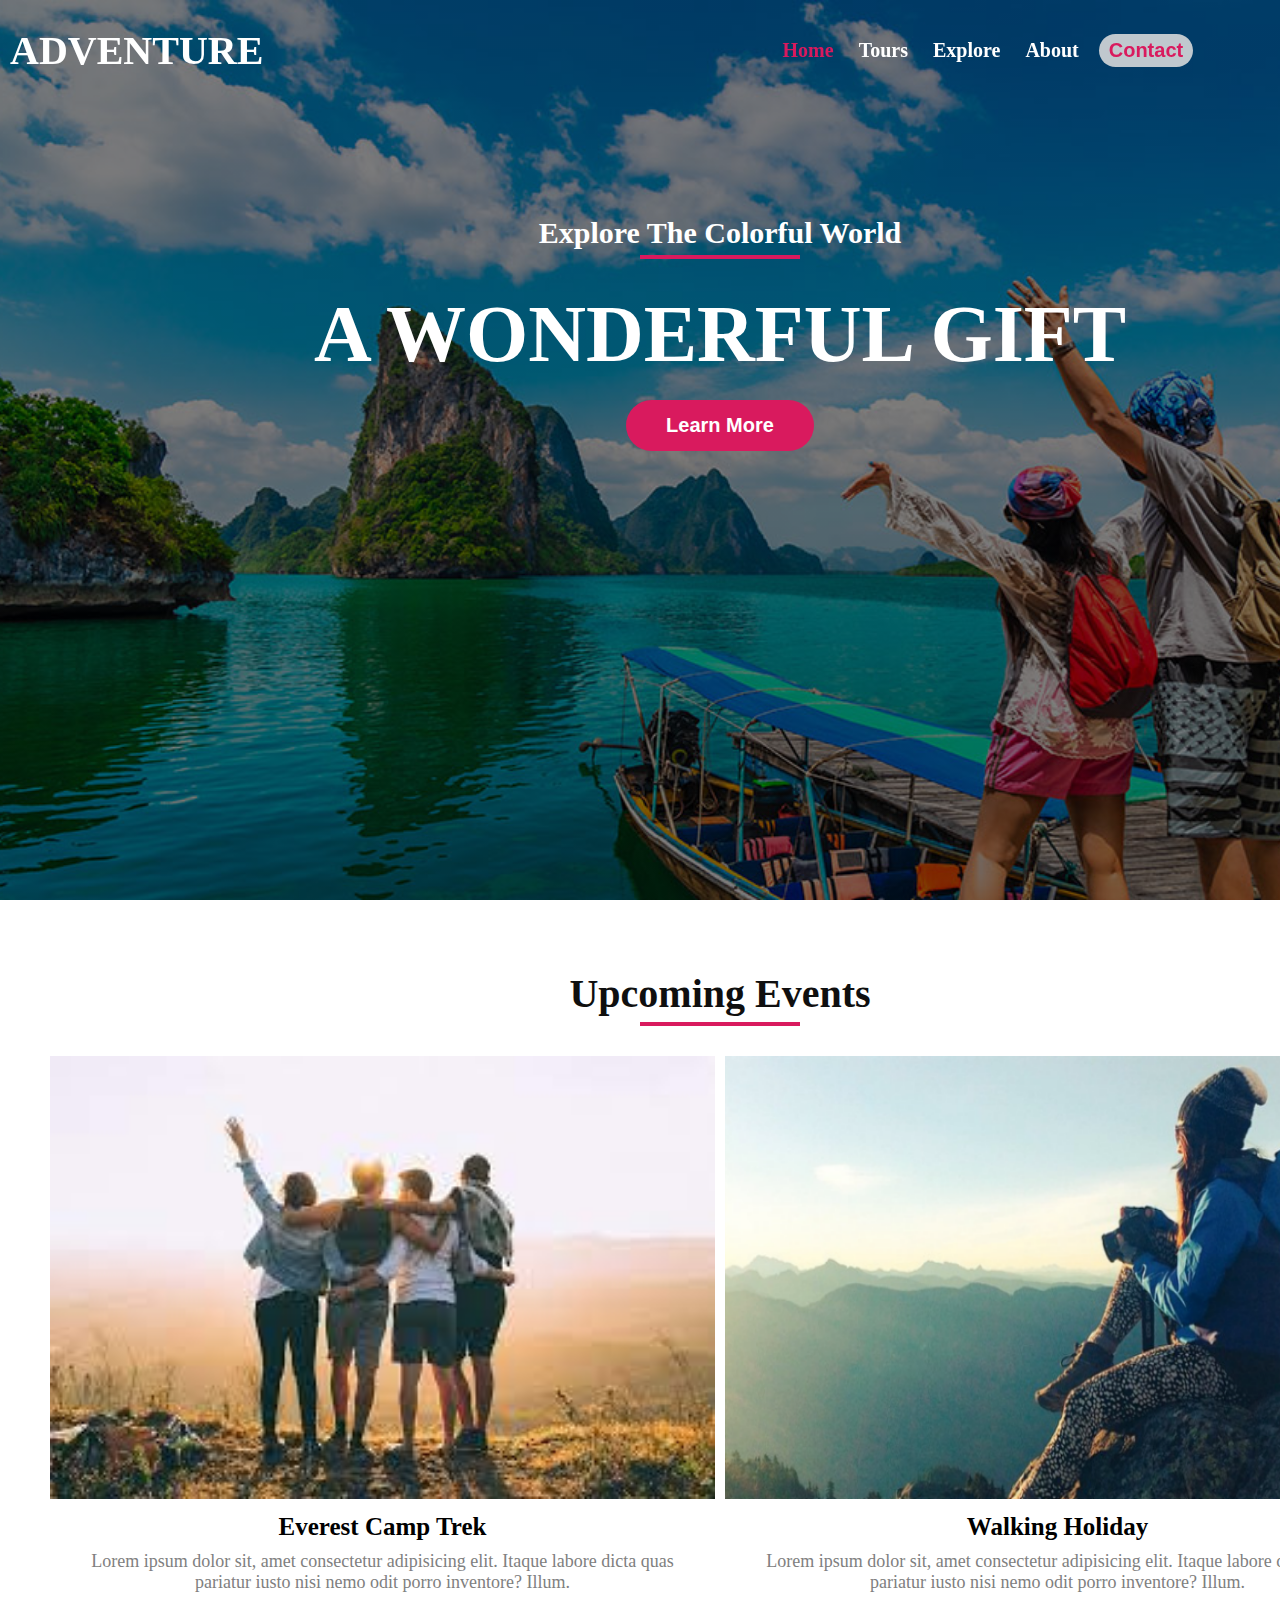
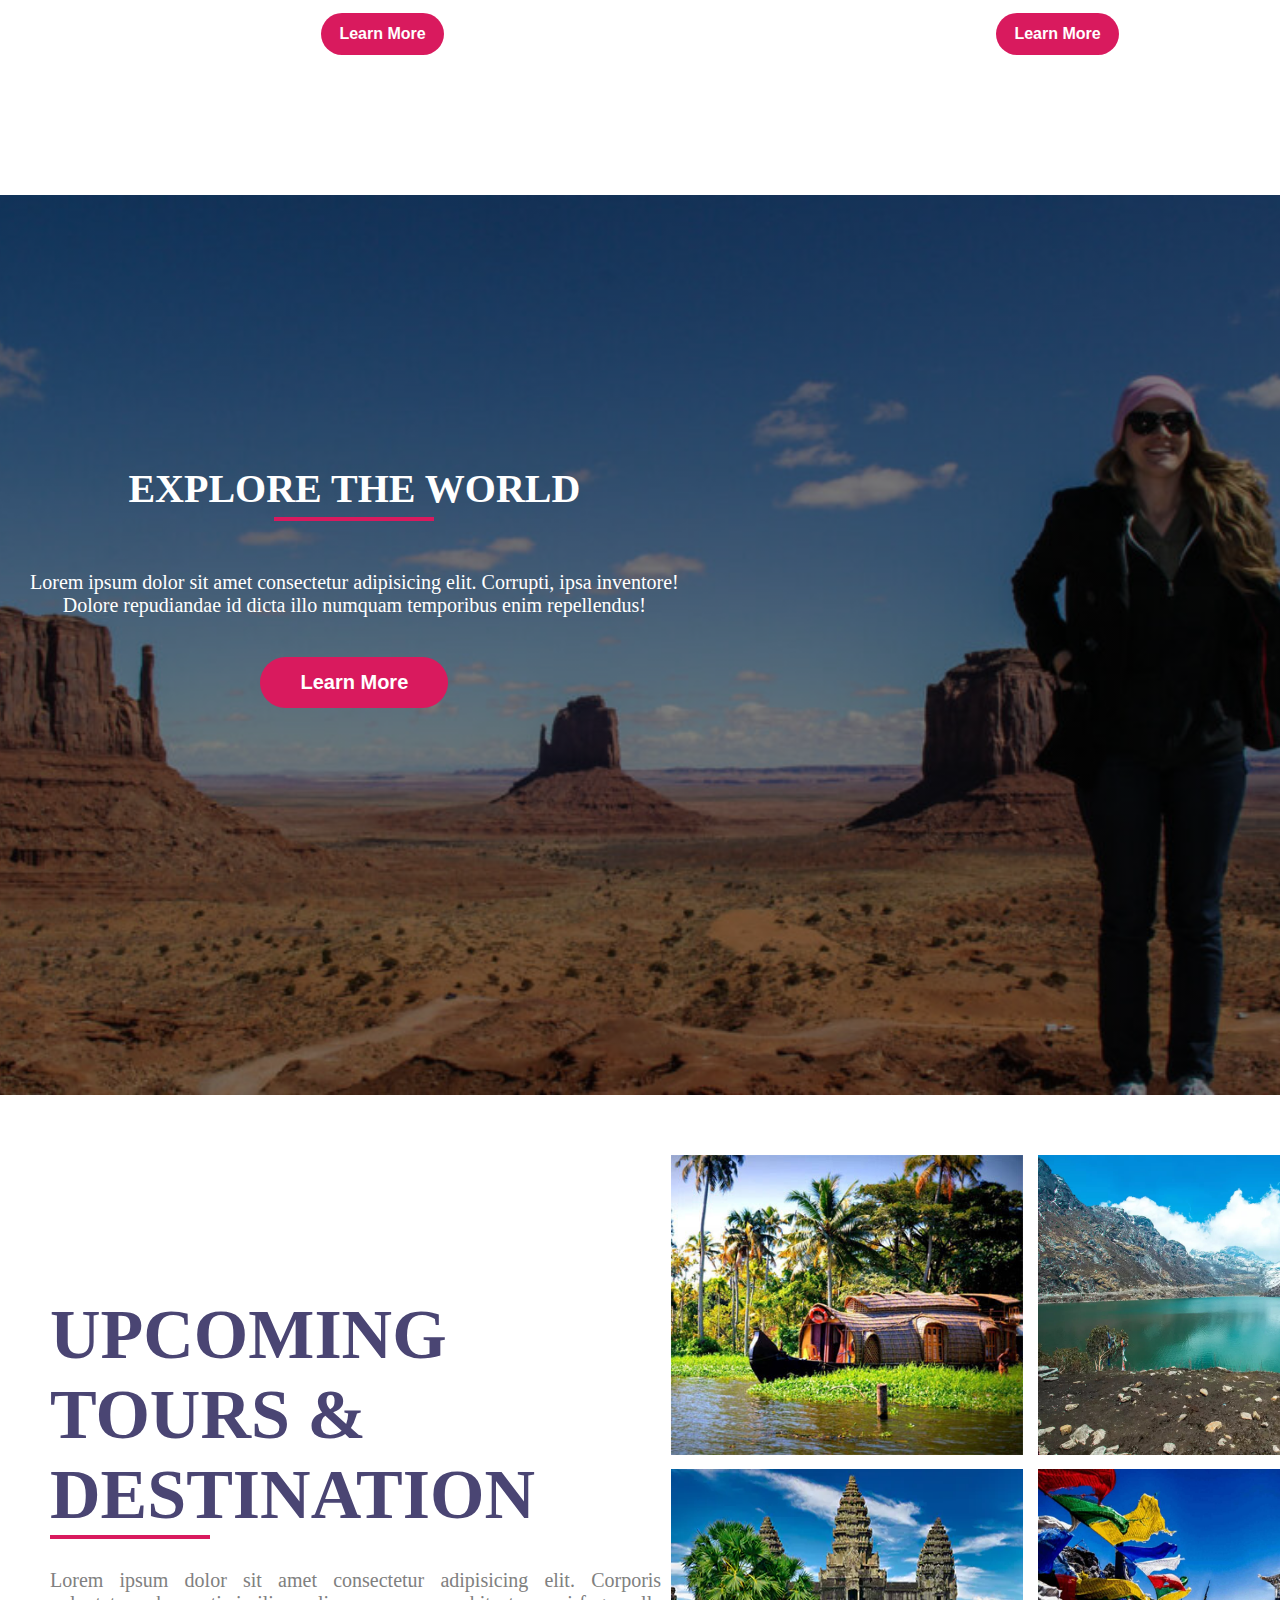
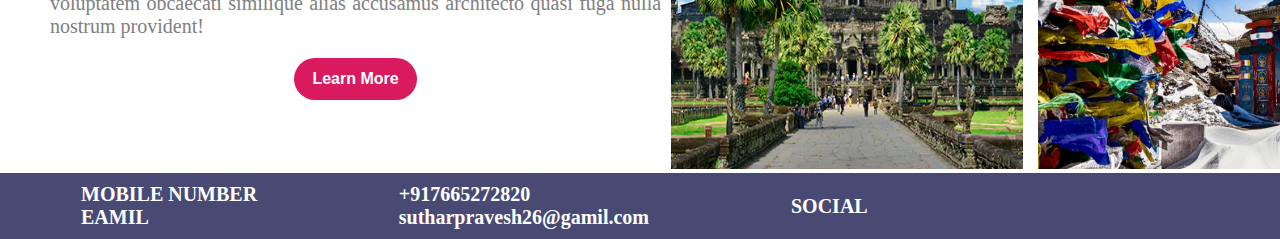
==== index.html @ 59d54334 "first commit" ====
<!DOCTYPE html>
<html lang="en">
  <head>
    <meta charset="UTF-8" />
    <meta http-equiv="X-UA-Compatible" content="IE=edge" />
    <meta name="viewport" content="width=device-width, initial-scale=1.0" />
    <title>Document</title>
    <link
      rel="stylesheet"
      href="https://cdnjs.cloudflare.com/ajax/libs/font-awesome/6.4.0/css/all.min.css"
      integrity="sha512-iecdLmaskl7CVkqkXNQ/ZH/XLlvWZOJyj7Yy7tcenmpD1ypASozpmT/E0iPtmFIB46ZmdtAc9eNBvH0H/ZpiBw=="
      crossorigin="anonymous"
      referrerpolicy="no-referrer"
    />

    <link rel="stylesheet" href="style.css" />
    <link rel="stylesheet" href="media.css" />
  </head>
  <body>
    <div class="container">
      <header>
        <div class="logo">ADVENTURE</div>
        <nav>
          <ul>
            <li><a href="#hero" class="active">Home</a></li>
            <li><a href="#tour">Tours</a></li>
            <li><a href="#explore">Explore</a></li>
            <li><a href="#event">About</a></li>
           <a href="#contact"> <div class="nav-btn">
            <button>Contact</button>
          </div></a>
          </ul>
        </nav>
        <div class="nav-icon" id="btn">
          <div class="b b-1"></div>
          <div class="b b-2"></div>
        </div>
      </header>
    </div>

    <section class="hero-section">
      <div class="container">
        <div class="hero-cont" id="hero">
          <h5>Explore The Colorful World</h5>
          <div class="line"></div>
          <h1>A WONDERFUL GIFT</h1>
          <div class="btn">
            <button>Learn More</button>
          </div>
        </div>
      </div>
    </section>
    <section class="event-section" id="event">
      <div class="container">
        <div class="event-cont">
          <h2>Upcoming Events</h2>
          <div class="line"></div>
          <div class="event-card">
            <div class="event-container">
              <div class="event-image">
                <img src="images/download.jpeg" alt="image" />
              </div>
              <div class="event-content">
                <h4>Everest Camp Trek</h4>
                <p>
                  Lorem ipsum dolor sit, amet consectetur adipisicing elit.
                  Itaque labore dicta quas pariatur iusto nisi nemo odit porro
                  inventore? Illum.
                </p>
                <div class="btn-e">
                  <button>Learn More</button>
                </div>
              </div>
            </div>
            <div class="event-container">
              <div class="event-image">
                <img src="images/solo-travel.png" alt="image" />
              </div>
              <div class="event-content">
                <h4>Walking Holiday</h4>
                <p>
                  Lorem ipsum dolor sit, amet consectetur adipisicing elit.
                  Itaque labore dicta quas pariatur iusto nisi nemo odit porro
                  inventore? Illum.
                </p>
                <div class="btn-e">
                  <button>Learn More</button>
                </div>
              </div>
            </div>
          </div>
        </div>
      </div>
    </section>
    <section class="explore-section">
      <div class="container">
        <div class="explore-cont"  id="explore">
          <div class="explore-content">
            <h3>EXPLORE THE WORLD</h3>
            <div class="line"></div>
            <p>
              Lorem ipsum dolor sit amet consectetur adipisicing elit. Corrupti,
              ipsa inventore!<br />
              Dolore repudiandae id dicta illo numquam temporibus enim
              repellendus!
            </p>
            <div class="btn">
              <button>Learn More</button>
            </div>
          </div>
        </div>
      </div>
    </section>
    <section class="tours-ection">
      <div class="container">
        <div class="tours-cont" id="tour">
          <div class="tour-content">
            <h3>UPCOMING TOURS & DESTINATION</h3>
            <div class="line2"></div>
            <p>
              Lorem ipsum dolor sit amet consectetur adipisicing elit. Corporis
              voluptatem obcaecati similique alias accusamus architecto quasi
              fuga nulla nostrum provident!
            </p>
            <div class="btn btn-tour">
              <button>Learn More</button>
            </div>
          </div>
          <div class="tours-image">
            <div class="t-image">
              <img src="images/tour-1.jpg" alt="tour" />
              <img src="images/tour-2.webp" alt="toucdccdr" />
            </div>
            <div class="t-image">
              <img src="images/tour-3.jpg" alt="tour" />
              <img src="images/tour-4.jpg" alt="tour" />
            </div>
          </div>
        </div>
      </div>
    </section>

    <div class="container">
      <div class="footer-cont" id="contact">
        <div class="card">
          <div class="contact-d">
            <h5>MOBILE NUMBER</h5>
            <h5>EAMIL</h5>
          </div>
          <div class="contact-d">
            <h5>+917665272820</h5>
            <h5>sutharpravesh26@gamil.com</h5>
          </div>
        </div>
        <div class="card">
          <div class="social">
            <h5>SOCIAL</h5>
          </div>
          <div class="footer-icon">
            <span><i class="fa-brands fa-facebook"></i></span>
            <span><i class="fa-brands fa-linkedin"></i></span>
            <span><i class="fa-brands fa-github"></i></span>
            <span><i class="fa-brands fa-instagram"></i></span>
          </div>
        </div>
      </div>
    </div>
    <script src="script.js"></script>
  </body>
</html>
---- style.css ----
* {
  margin: 0;
  padding: 0;
  box-sizing: border-box;
}

.container {
  width: 1440px;
  margin: 0 auto;
}

header {
  position: fixed;
  top: 0px;
  width: 94%;
  height: 100px;
  display: flex;
  align-items: center;
  justify-content: space-between;
  padding: 10px;
  z-index: 999;
}

.logo {
  font-size: 40px;
  font-weight: bold;
  color: #fff;
}

nav ul {
  display: inline-flex;
  list-style-type: none;
  gap: 15px;
}

nav ul li a {
  display: block;
  font-size: 20px;
  font-weight: bold;
  text-decoration: none;
  padding: 5px;
  color: #fff;
}

nav ul li a:hover {
  background-color: #dddd;
  color: #d91a5e;
}

.active {
  
  color: #d91a5e;
}

.nav-btn button {
  font-size: 20px;
  font-weight: bold;
  border: 0;
  padding: 5px 10px;
  border-radius: 30px;
  cursor: pointer;
  background-color: #dddd;
  color: #d91a5e;
}

.nav-btn button:hover {
  background-color: #d91a5e;
  color: #fff;
}

.nav-icon {
  position: relative;
  border: 1px solid #fff;
  width: 30px;
  height: 30px;
  cursor: pointer;
  border-radius: 3px;
  display: none;
}

.nav-icon .b {
  background-color: #fff;
  width: 20px;
  height: 2px;
  position: absolute;
  top: 30%;
  left: 15%;
}

.nav-icon .b-2 {
  position: absolute;
  top: auto;
  bottom: 30%;
}
.event-section,
.explore-section,
.tours-section {
  padding: 50px 0;
}

/* HERO-SECTION-START */

.hero-cont {
  background-image: linear-gradient(rgba(0, 0, 0, 0.5), rgba(0, 0, 0, 0.5)),
    url(images/travel-world.jpg);
  background-position: 100%;
  background-repeat: no-repeat;
  background-size: cover;
  height: 100vh;
  text-align: center;
}

.hero-cont h5 {
  padding-top: 15%;
  font-size: 30px;
  font-weight: bold;
  color: #fff;
}

.line {
  background-color: #d91a5e;
  width: 160px;
  height: 4px;
  margin: 0 auto;
  margin-top: 5px;
}

.line2 {
  background-color: #d91a5e;
  width: 160px;
  height: 4px;
}

.hero-cont h1 {
  padding-top: 30px;
  font-size: 80px;
  font-weight: bold;
  color: #fff;
}

.btn button {
  margin-top: 20px;
  font-size: 20px;
  font-weight: bold;
  padding: 14px 40px;
  background-color: #d91a5e;
  border: none;
  color: #fff;
  cursor: pointer;
  border-radius: 30px;
  transition: transform 0.3s ease;
  outline: none;
}

.btn button:hover {
  transform: scale(0.98);
  background-color: #dddd;
  color: #d91a5e;
}

/* HERO-SECTION-END */

/* EVENT-SECTION-START */

.event-cont h2 {
  padding-top: 20px;
  text-align: center;
  font-size: 40px;
  font-weight: bold;
  color: #0f0f0f;
}

.event-card {
  padding: 30px 50px;
  display: flex;
  gap: 10px;
}

.event-image img {
  width: 100%;
  transition: transform 0.3s ease;
}

.event-image img:hover {
  transform: scale(0.96);
  cursor: pointer;
}

.event-content {
  text-align: center;
  padding: 10px 20px;
}

.event-content h4 {
  font-size: 25px;
  font-weight: bold;
}

.event-content p {
  padding-top: 10px;
  font-size: 18px;
  font-weight: 400;
  color: gray;
}

.btn-e button {
  margin-top: 20px;
  font-size: 16px;
  font-weight: bold;
  background-color: #d91a5e;
  color: #fff;
  padding: 12px 18px;
  border-radius: 30px;
  border: none;
  outline: none;
  cursor: pointer;
  transition: transform 0.4s linear;
}

.btn-e button:hover {
  background-color: #dddd;
  color: #d91a5e;
  transform: scale(0.98);
}

/* EVENT-SECTION-END */

/* EXPLORE-SECTION-START */

.explore-cont {
  background-image: linear-gradient(rgba(0, 0, 0, 0.5), rgba(0, 0, 0, 0.5)),
    url(images/tips-for-travelling-to-america-5.jpg);
  background-position: 100%;
  background-repeat: no-repeat;
  background-size: cover;
  height: 100vh;
  position: relative;
}
.explore-content {
  position: absolute;
  left: 30px;
  top: 30%;
  text-align: center;
}

.explore-content h3 {
  font-size: 40px;
  font-weight: bold;
  color: #fff;
}

.explore-content p {
  padding-top: 50px;
  font-size: 20px;
  font-weight: 400;
  color: #fff;
}

.explore-content button {
  margin-top: 40px;
}

/* TOUR-SECTION-START */

.tours-cont {
  display: flex;
}

.tour-content {
  padding: 150px 10px 0px 50px;
}

.tour-content h3 {
  font-size: 70px;
  font-weight: bold;
  color: #4a4573;
}

.tour-content p {
  padding-top: 30px;
  font-size: 20px;
  font-weight: 400;
  color: gray;
  text-align: justify;
}

.tours-image {
  display: flex;
  gap: 15px;
}

.t-image img {
  margin-top: 10px;
  width: 100%;
  height: 300px;
  transition: transform 0.3s linear;
}

.t-image img:hover {
  transform: scale(0.98);
  cursor: pointer;
}

.btn-tour {
  display: flex;
  align-items: center;
  justify-content: center;
}

.btn-tour button {
  margin-top: 20px;
  font-size: 16px;
  font-weight: bold;
  background-color: #d91a5e;
  color: #fff;
  padding: 12px 18px;
  border-radius: 30px;
  border: none;
  outline: none;
  cursor: pointer;
  transition: transform 0.3s linear;
}

.footer-cont {
  background-color: #484a74;
  display: flex;
  align-items: center;
  justify-content: space-around;
  padding: 10px;
  color: #fff;
}

.card {
  width: 40%;
  display: flex;
  align-items: center;
  justify-content: space-between;
}

.card h5 {
  font-size: 20px;
}

.footer-icon span {
  margin: 0 5px;
  cursor: pointer;
}

.footer-icon span i:hover {
  color: #d91a5e;
}
---- media.css ----
@media screen and (max-width: 541px) {
  .container {
    width: auto;
  }
  header {
    width: 100%;
    height: 50px;
  }
  .logo {
    font-size: 20px;
  }

  .nav-icon {
    display: block;
  }
  nav {
    background-color: #0f0f0f;
    position: absolute;
    top: -500%;
    left: 30%;
    padding: 20px;
    border-radius: 0px 0px 30px 0px;
    transition: all 0.6s linear;
    opacity: 0;
  }

  nav ul {
    display: block;
    text-align: center;
  }

  nav ul li {
    margin-top: 10px;
  }

  .abc {
    top: 90%;
    opacity: 0.9;
  }

  .nav-btn button {
    margin-top: 10px;
  }
  .event-section,
  .explore-section,
  .tours-section {
    padding: 30px 0;
  }
  .hero-cont {
    height: 50vh;
  }
  .hero-cont h1 {
    padding-top: 25px;
    font-size: 33px;
  }
  .hero-cont h5 {
    padding-top: 20%;
    font-size: 22px;
  }
  .btn button {
    font-size: 16px;
    padding: 12px 26px;
  }

  .event-card {
    display: block;
  }
  .event-card h2 {
    font-size: 38px;
    padding-top: 0;
  }
  .event-content p {
    font-size: 16px;
  }
  .explore-cont {
    height: 60vh;
  }
  .explore-content h3 {
    font-size: 36px;
  }
  .explore-content p {
    padding-top: 30px;
    font-size: 15px;
  }
  .btn-e button {
    padding: 10px 16px;
    font-size: 14px;
  }
  .tours-cont {
    display: block;
  }
  .tour-content {
    padding: 20px 20px 0px 20px;
  }
  .tour-content h3 {
    font-size: 60px;
  }
  .tours-image {
    display: block;
  }
  .card h5 {
    font-size: 9px;
  }

  .footer-icon span i {
    font-size: 12px;
  }
}

@media screen and (max-width: 479px) {
  .tour-content {
    padding: 15px 15px 0px 15px;
  }
  .tour-content h3 {
    font-size: 46px;
  }
  .footer-cont {
    display: block;
  }

  .card {
    width: auto;
  }

  .footer-cont h5 {
    font-size: 12px;
  }
  .footer-icon {
    display: flex;
  }
}
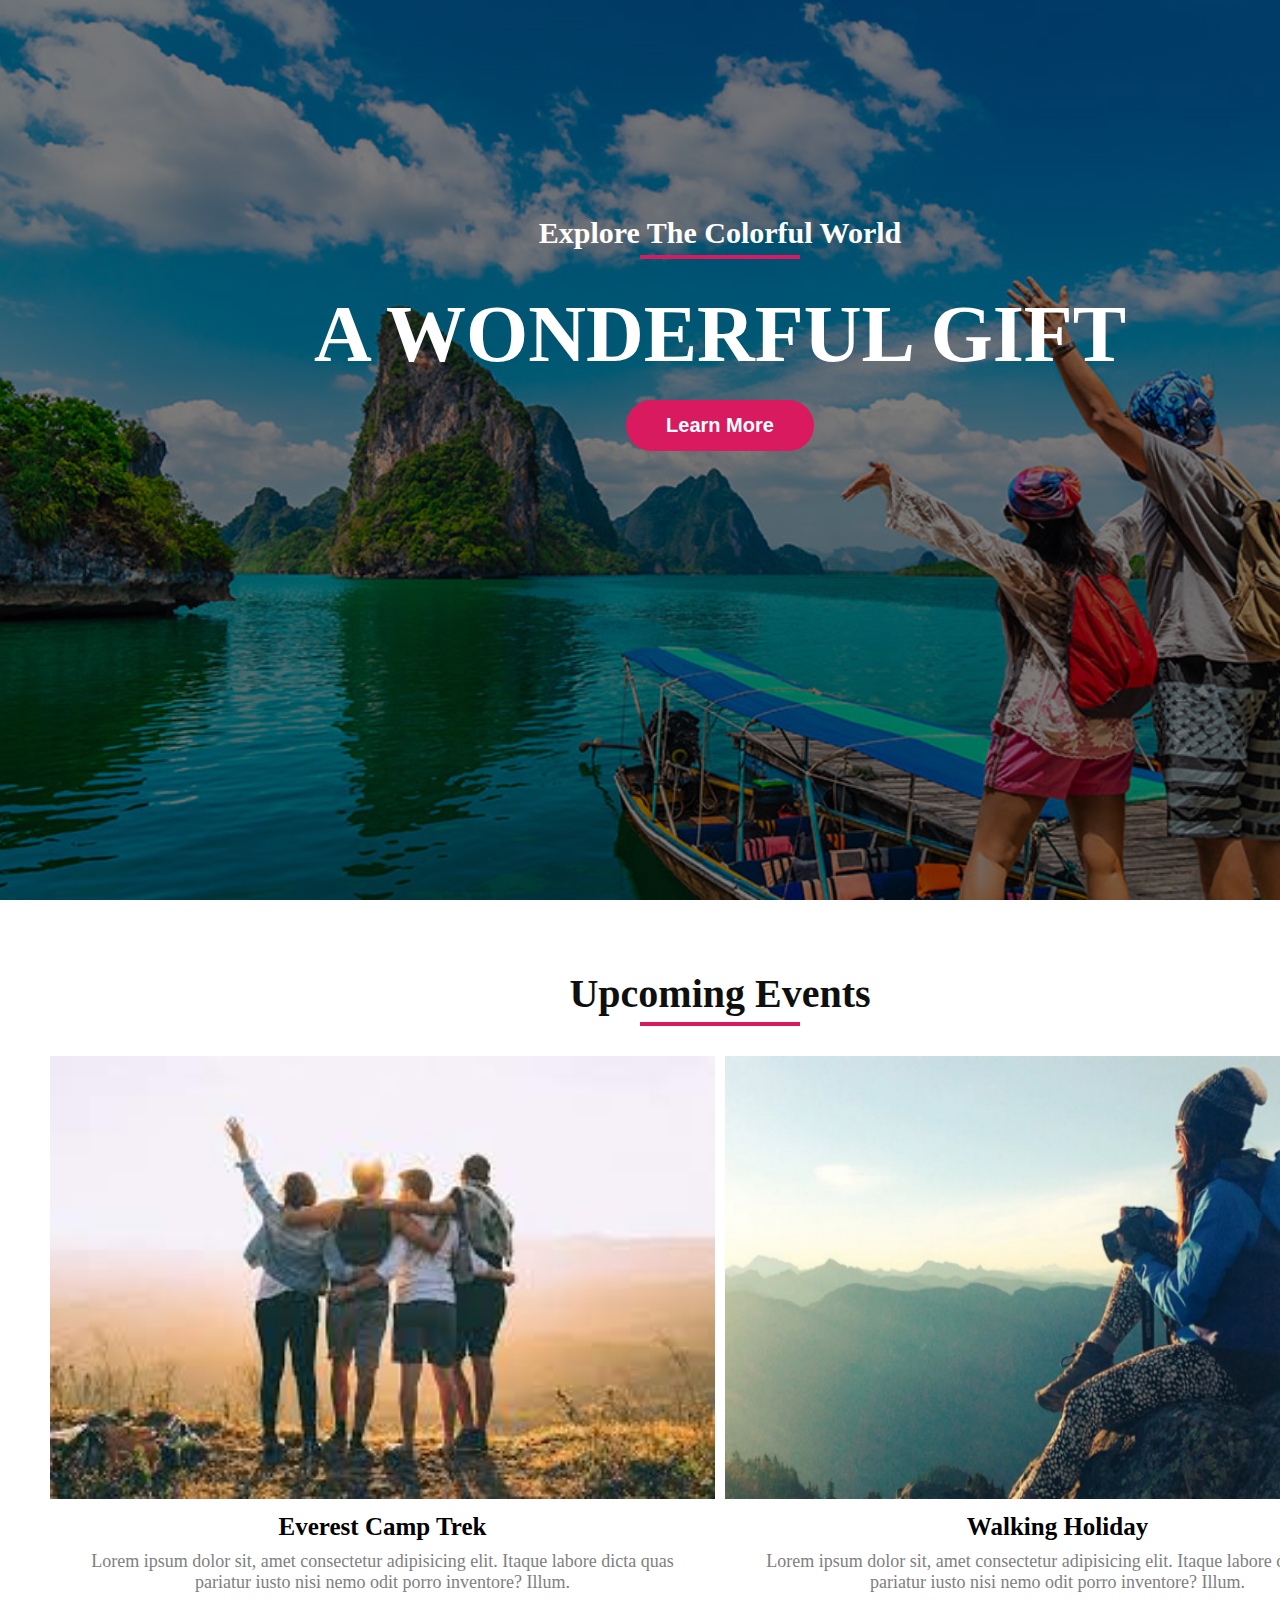
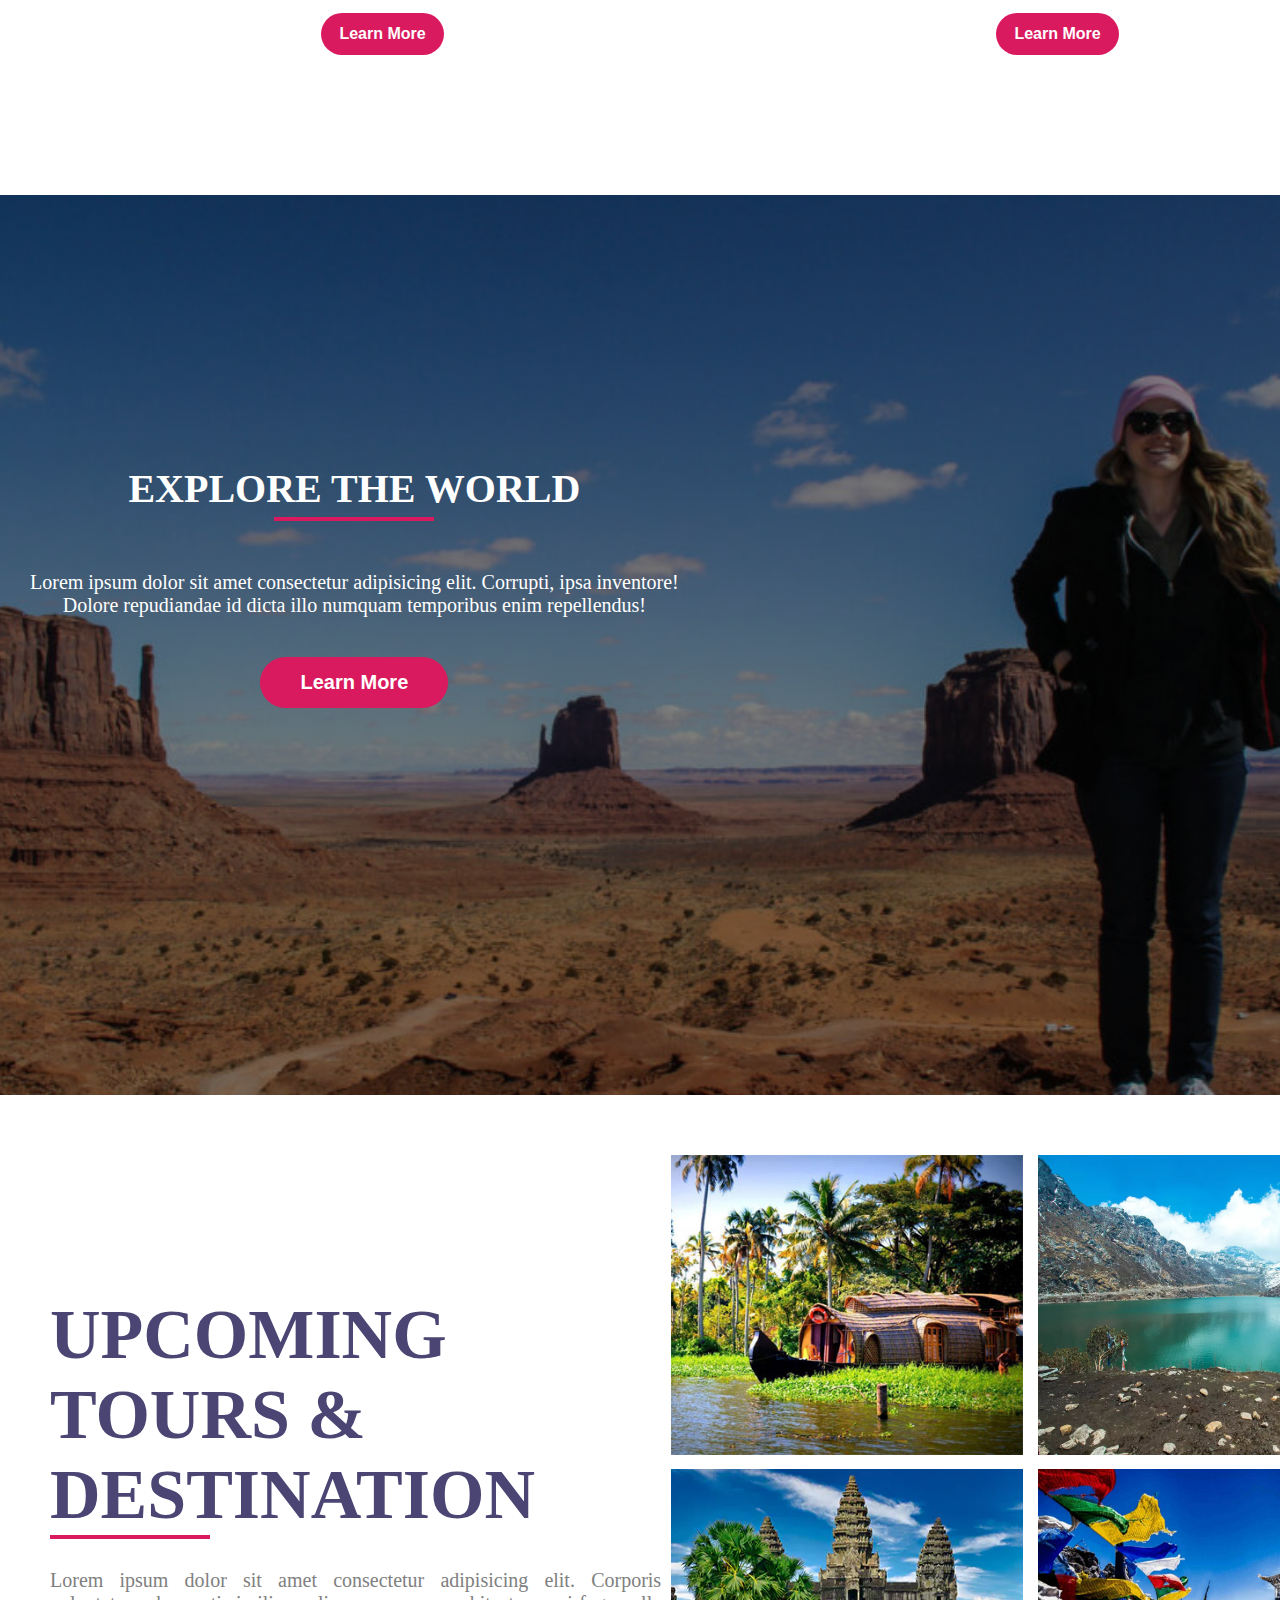
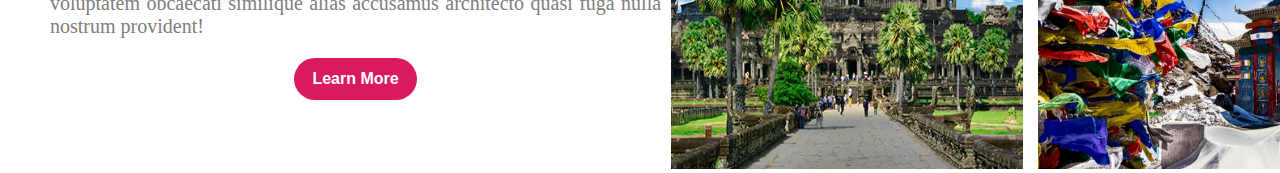
==== commit 37c090b6: "first commit" ====
--- a/index.html
+++ b/index.html
@@ -14,10 +14,10 @@
     />
 
     <link rel="stylesheet" href="style.css" />
-    <link rel="stylesheet" href="media.css" />
+    <link rel="stylesheet" href="meida2.css">
   </head>
   <body>
-    <div class="container">
+    <!-- <div class="container">
       <header>
         <div class="logo">ADVENTURE</div>
         <nav>
@@ -36,7 +36,7 @@
           <div class="b b-2"></div>
         </div>
       </header>
-    </div>
+    </div> -->
 
     <section class="hero-section">
       <div class="container">
@@ -140,7 +140,7 @@
       </div>
     </section>
 
-    <div class="container">
+    <!-- <div class="container">
       <div class="footer-cont" id="contact">
         <div class="card">
           <div class="contact-d">
@@ -164,7 +164,7 @@
           </div>
         </div>
       </div>
-    </div>
+    </div> -->
     <script src="script.js"></script>
   </body>
 </html>
--- a/style.css
+++ b/style.css
@@ -2,6 +2,7 @@
   margin: 0;
   padding: 0;
   box-sizing: border-box;
+  overflow-x: hidden;
 }
 
 .container {
--- a/meida2.css
+++ b/meida2.css
@@ -0,0 +1,154 @@
+@media screen and (max-width:1240px) {
+    .container{
+        width: auto;
+    }
+    .hero-cont{
+        height: 90vh;
+    }
+    .explore-cont{
+        height: 90vh;
+    }
+}
+
+@media screen and (max-width:1024px) {
+  
+    /* HERO-SECTION-START */
+    .hero-cont{
+        height: 75vh;
+    }
+}
+
+@media screen and (max-width:991px) {
+    
+}
+
+@media screen and (max-width:769px) {
+
+    .btn button{
+        font-size: 18px;
+        padding: 12px 28px;
+    } 
+
+    /* HERO-SECTION-START */
+    .hero-cont h1{
+        padding-top: 25px;
+        font-size: 36px;
+    }
+
+    .hero-cont h5{
+        font-size: 24px;
+    }
+
+     /* HERO-SECTION-END */
+
+     /* EVENT-ECTION-START */
+
+     .event-content p{
+        font-size: 14px;
+     }
+
+     .event-content button{
+        font-size: 12px ;
+        padding: 10px 16px;
+     }
+
+     /* EXPLORE-SECTION-START */
+     .explore-cont{
+        height: 70vh;
+     }
+     .explore-content h3{
+        font-size: 35px;
+     }
+     .explore-content p{
+        padding-top: 40px;
+        font-size: 16px;
+     }
+
+     /* EXPLORE-SECTION-END */
+
+     /* TOUR-SECTION-START */
+     .tour-content{
+        padding-top: 50px;
+     }
+     .tour-content h3{
+        font-size: 37px;
+     }
+     .tour-content p{
+        font-size: 16px;
+     }
+     .t-image img{
+        height: 200px;
+     }
+     .tour-content button{
+        font-size: 14px;
+        padding: 12px 18px;
+     }
+}
+
+@media screen and (max-width:541px) {
+    .container{
+        width: auto;
+    }
+    .btn button{
+        font-size: 16px;
+        padding: 10px 26px;
+    } 
+    /* HERO-SECTION-START */
+    .hero-cont{
+        height: 51vh;
+    }
+      /* HERO-SECTION-END */
+
+      /* EVENT-SECTION-START */
+
+      .event-card{
+        display: block;
+      }
+
+      .event-container{
+        margin-top: 10px;
+        border: 1px solid red;
+      }
+
+      /* EXPLOR-SECTION-START */
+      .explore-cont{
+        height: 51vh;
+      }
+      .explore-content h3{
+        font-size: 30px;
+      }
+      .explore-content p{
+        padding-top: 30px;
+        font-size: 11px;
+      }
+      /* TOUR-SECTION-START */
+      .tours-cont{
+        display: block;
+      }
+      .tour-content h3{
+        font-size: 52px;
+      }
+      .tours-image{
+        display: block;
+      }
+      .t-image img{
+        height: 300px;
+      }
+}
+
+@media screen and (max-width:479px) {
+    .container{
+        width: auto;
+    }
+    .explore-content{
+        left: 5%;
+    }
+    .explore-content h3{
+        font-size: 25px;
+    }
+    .explore-content p{
+        padding-top: 20px;
+        font-size: 9px;
+    }
+}
+
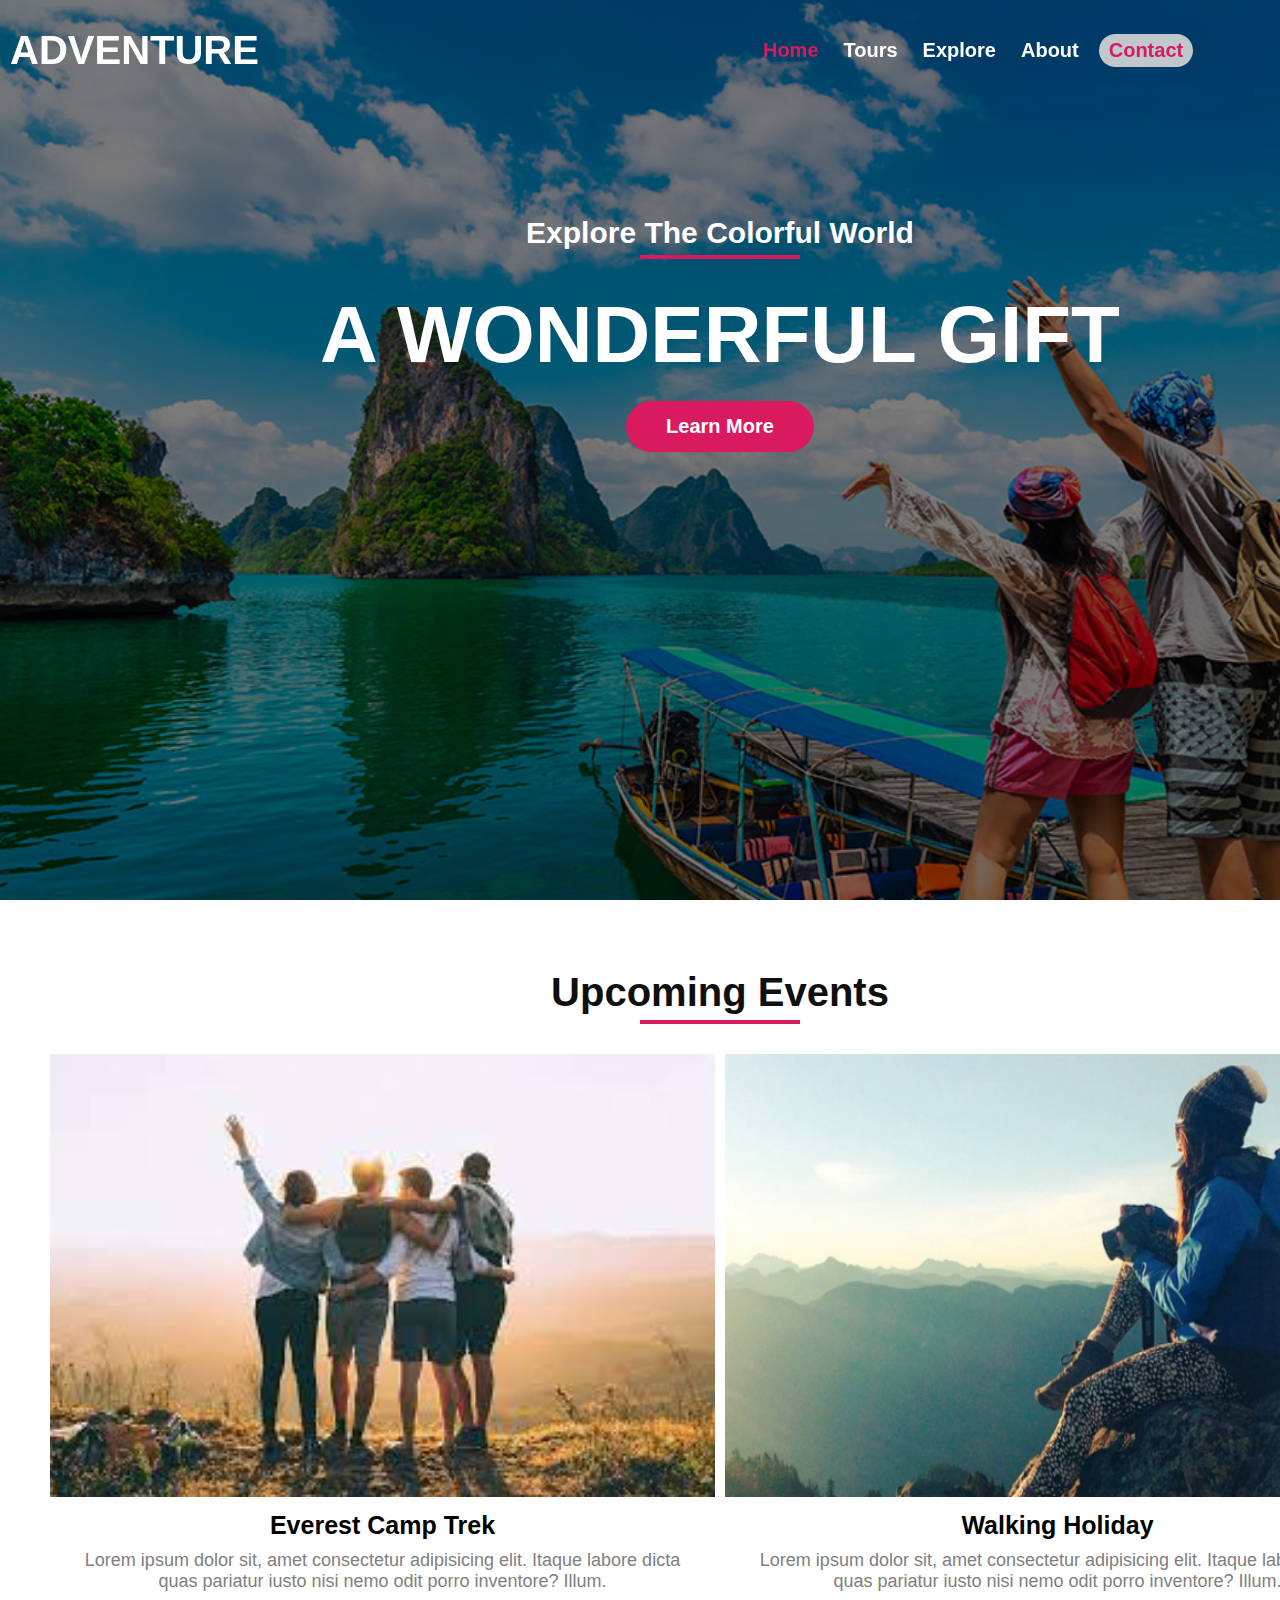
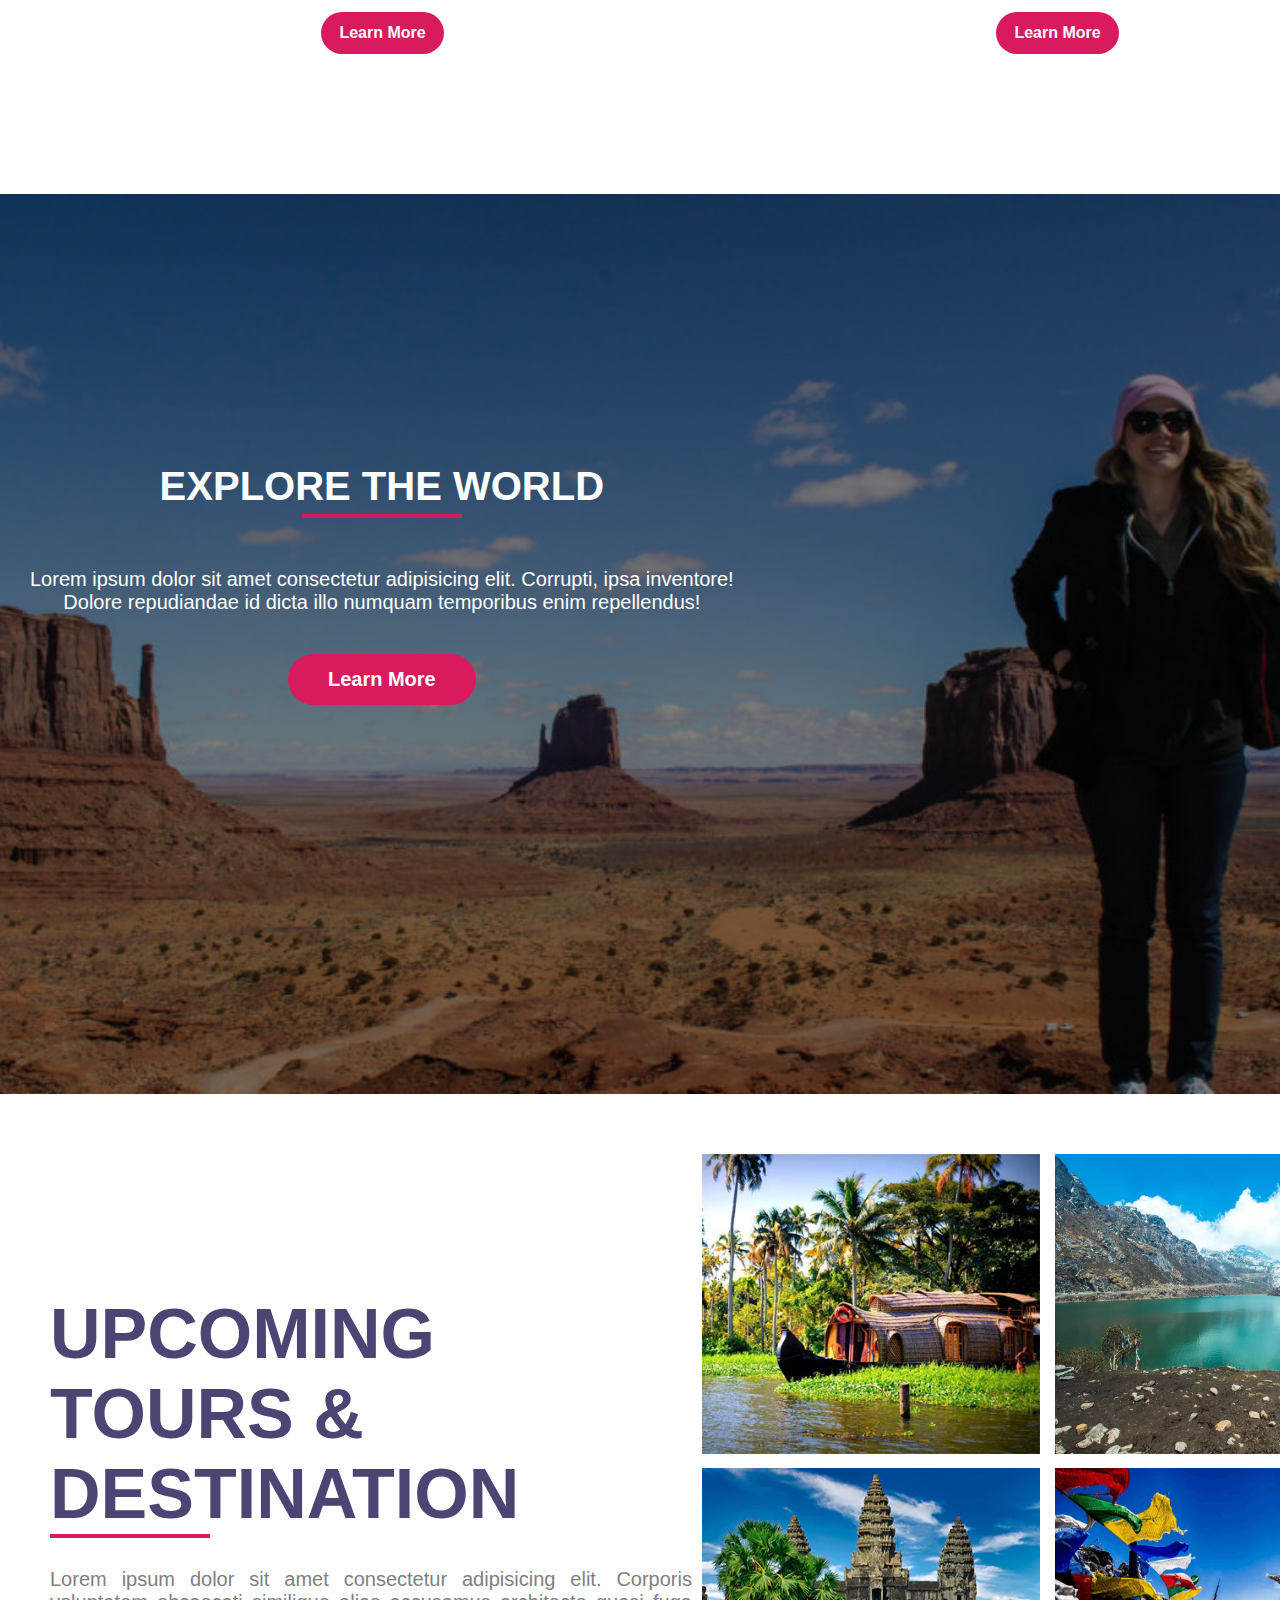
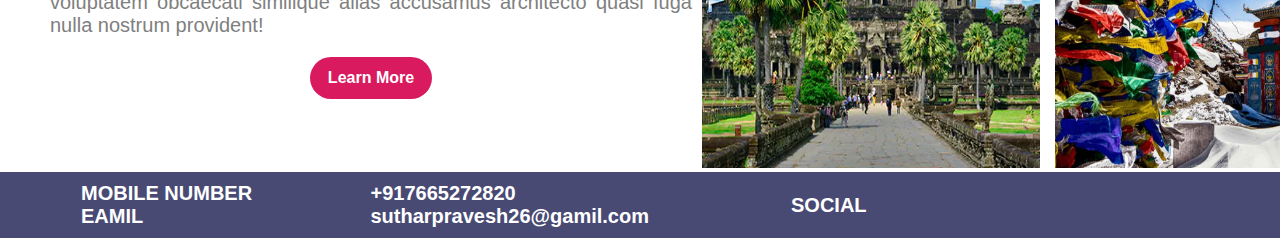
==== commit 95643972: "first commit" ====
--- a/index.html
+++ b/index.html
@@ -14,10 +14,10 @@
     />
 
     <link rel="stylesheet" href="style.css" />
-    <link rel="stylesheet" href="meida2.css">
+    <link rel="stylesheet" href="media.css" />
   </head>
   <body>
-    <!-- <div class="container">
+    <div class="container">
       <header>
         <div class="logo">ADVENTURE</div>
         <nav>
@@ -26,9 +26,11 @@
             <li><a href="#tour">Tours</a></li>
             <li><a href="#explore">Explore</a></li>
             <li><a href="#event">About</a></li>
-           <a href="#contact"> <div class="nav-btn">
-            <button>Contact</button>
-          </div></a>
+            <a href="#contact">
+              <div class="nav-btn">
+                <button>Contact</button>
+              </div></a
+            >
           </ul>
         </nav>
         <div class="nav-icon" id="btn">
@@ -36,7 +38,7 @@
           <div class="b b-2"></div>
         </div>
       </header>
-    </div> -->
+    </div>
 
     <section class="hero-section">
       <div class="container">
@@ -94,7 +96,7 @@
     </section>
     <section class="explore-section">
       <div class="container">
-        <div class="explore-cont"  id="explore">
+        <div class="explore-cont" id="explore">
           <div class="explore-content">
             <h3>EXPLORE THE WORLD</h3>
             <div class="line"></div>
@@ -140,7 +142,7 @@
       </div>
     </section>
 
-    <!-- <div class="container">
+    <div class="container">
       <div class="footer-cont" id="contact">
         <div class="card">
           <div class="contact-d">
@@ -164,7 +166,7 @@
           </div>
         </div>
       </div>
-    </div> -->
+    </div>
     <script src="script.js"></script>
   </body>
 </html>
--- a/style.css
+++ b/style.css
@@ -2,7 +2,7 @@
   margin: 0;
   padding: 0;
   box-sizing: border-box;
-  overflow-x: hidden;
+  font-family: sans-serif;
 }
 
 .container {
@@ -20,6 +20,7 @@
   justify-content: space-between;
   padding: 10px;
   z-index: 999;
+  scrollbar-darkshadow-color: pink;
 }
 
 .logo {
@@ -49,7 +50,6 @@
 }
 
 .active {
-  
   color: #d91a5e;
 }
 
--- a/media.css
+++ b/media.css
@@ -0,0 +1,293 @@
+@media screen and (max-width: 1068px) {
+  .container {
+    width: auto;
+  }
+  header {
+    width: 100%;
+  }
+
+  .hero-cont {
+    height: 80vh;
+  }
+  .hero-cont h1 {
+    font-size: 60px;
+  }
+
+  .explore-cont {
+    height: 80vh;
+  }
+
+  .tour-content {
+    padding: 50px 10px 0px 20px;
+  }
+  .tour-content h3 {
+    font-size: 40px;
+    font-weight: bold;
+    color: #4a4573;
+  }
+
+  .tour-content p {
+    font-size: 18px;
+  }
+  .t-image img {
+    width: 100%;
+    height: 180px;
+  }
+  .card h5 {
+    font-size: 16px;
+  }
+}
+
+@media screen and (max-width: 991px) {
+  .hero-cont {
+    height: 100vh;
+  }
+  .hero-cont h1 {
+    padding-top: 25px;
+  }
+  .explore-cont {
+    height: 100vh;
+  }
+  .explore-content p {
+    padding-top: 30px;
+  }
+}
+
+@media screen and (max-width: 913px) {
+  .hero-cont {
+    height: 41vh;
+  }
+  .explore-cont {
+    height: 41vh;
+  }
+}
+
+@media screen and (max-width: 897px) {
+  .hero-cont {
+    height: 100vh;
+  }
+  .explore-cont {
+    height: 100vh;
+  }
+}
+
+@media screen and (max-width: 823px) {
+  .hero-cont {
+    height: 41vh;
+  }
+  .explore-cont {
+    height: 41vh;
+  }
+}
+
+@media screen and (max-width: 769px) {
+  header {
+    width: 100%;
+  }
+  .logo {
+    font-size: 30px;
+  }
+  nav ul li a {
+    font-size: 18px;
+  }
+
+  .nav-btn button {
+    font-size: 18px;
+  }
+  .event-section,
+  .explore-section,
+  .tours-section {
+    padding: 30px 0;
+  }
+  .hero-cont {
+    height: 100vh;
+  }
+
+  .hero-cont h5 {
+    font-size: 22px;
+  }
+  .hero-cont h1 {
+    font-size: 36px;
+  }
+  .explore-cont {
+    height: 100vh;
+  }
+  .explore-content h3 {
+    font-size: 35px;
+  }
+  .explore-content p {
+    padding-top: 35px;
+    font-size: 16px;
+  }
+  .btn button {
+    font-size: 18px;
+    padding: 12px 30px;
+  }
+  .tour-content h3 {
+    font-size: 25px;
+  }
+  .tour-content p {
+    font-size: 12px;
+  }
+  .t-image img {
+    height: 130px;
+  }
+  .btn-tour button {
+    margin-top: 15px;
+    font-size: 14px;
+    padding: 10px 16px;
+  }
+  .card h5 {
+    font-size: 10px;
+  }
+}
+@media screen and (max-width: 541px) {
+  .container {
+    width: auto;
+  }
+  header {
+    width: 100%;
+    height: 50px;
+  }
+  .logo {
+    font-size: 20px;
+  }
+
+  .nav-icon {
+    display: block;
+  }
+  nav {
+    background-color: #0f0f0f;
+    position: absolute;
+    top: -500%;
+    left: 30%;
+    padding: 20px;
+    border-radius: 0px 0px 30px 0px;
+    transition: all 0.3s linear;
+    opacity: 0;
+  }
+
+  nav ul {
+    display: block;
+    text-align: center;
+  }
+
+  nav ul li {
+    margin-top: 10px;
+  }
+
+  .abc {
+    top: 90%;
+    opacity: 0.9;
+  }
+
+  .nav-btn button {
+    margin-top: 10px;
+  }
+  .event-section,
+  .explore-section,
+  .tours-section {
+    padding: 30px 0;
+  }
+  .hero-cont {
+    height: 50vh;
+  }
+  .hero-cont h1 {
+    padding-top: 25px;
+    font-size: 33px;
+  }
+  .hero-cont h5 {
+    padding-top: 20%;
+    font-size: 22px;
+  }
+  .btn button {
+    font-size: 16px;
+    padding: 12px 26px;
+  }
+
+  .event-card {
+    display: block;
+  }
+  .event-card h2 {
+    font-size: 38px;
+    padding-top: 0;
+  }
+  .event-content p {
+    font-size: 16px;
+  }
+  .explore-cont {
+    height: 60vh;
+  }
+  .explore-content h3 {
+    font-size: 36px;
+  }
+  .explore-content p {
+    padding-top: 30px;
+    font-size: 15px;
+  }
+  .btn-e button {
+    padding: 10px 16px;
+    font-size: 14px;
+  }
+  .tours-cont {
+    display: block;
+  }
+  .tour-content {
+    padding: 20px 20px 0px 20px;
+  }
+  .tour-content h3 {
+    font-size: 60px;
+  }
+  .tours-image {
+    display: block;
+  }
+  .t-image img {
+    height: 250px;
+  }
+  .card h5 {
+    font-size: 9px;
+  }
+
+  .footer-icon span i {
+    font-size: 12px;
+  }
+}
+
+@media screen and (max-width: 479px) {
+  .hero-cont h5 {
+    padding-top: 38%;
+  }
+  .tour-content {
+    padding: 15px 15px 0px 15px;
+  }
+  .tour-content h3 {
+    font-size: 46px;
+  }
+  .explore-cont {
+    height: 43vh;
+  }
+  .explore-content {
+    left: 10%;
+  }
+  .explore-content h3 {
+    font-size: 25px;
+  }
+  .explore-content p {
+    padding-top: 20px;
+    font-size: 9px;
+  }
+  .footer-cont {
+    display: block;
+  }
+
+  .card {
+    width: auto;
+  }
+
+  .footer-cont h5 {
+    font-size: 12px;
+  }
+  .footer-icon {
+    display: flex;
+  }
+}
